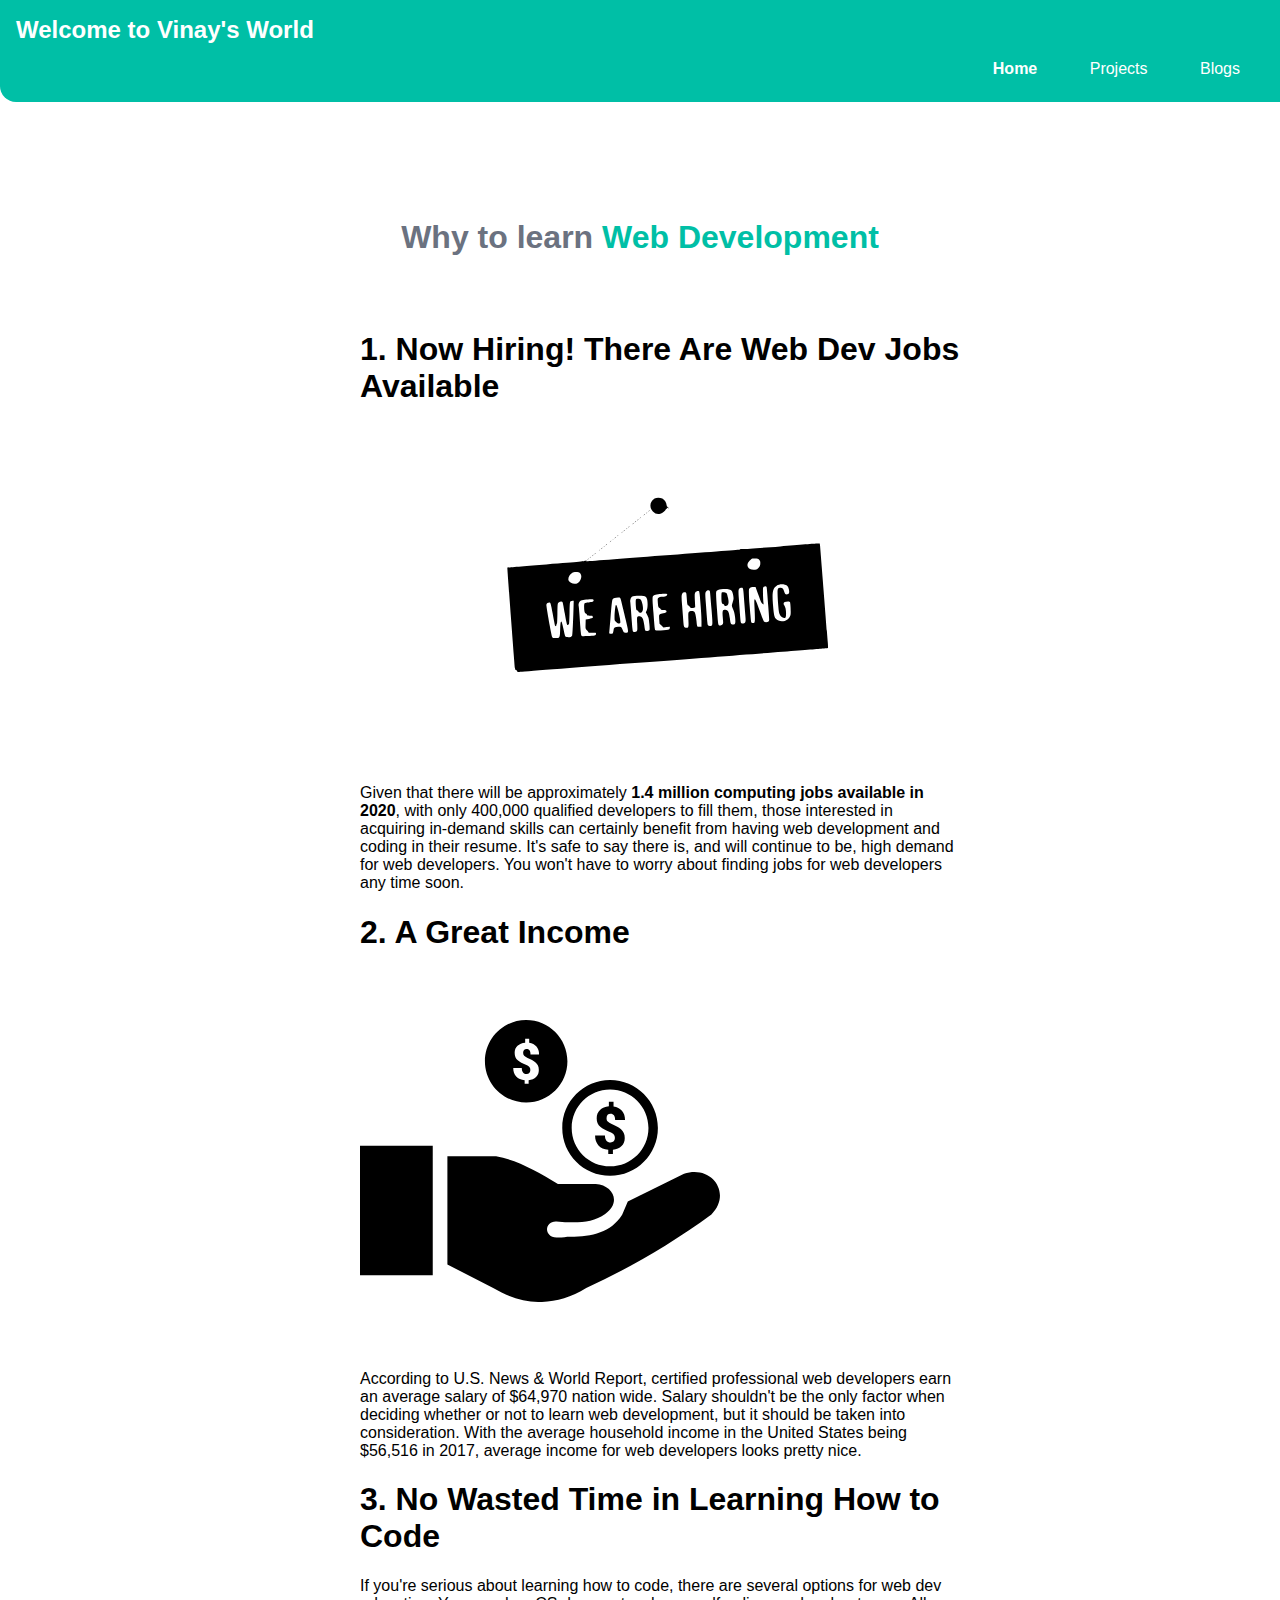
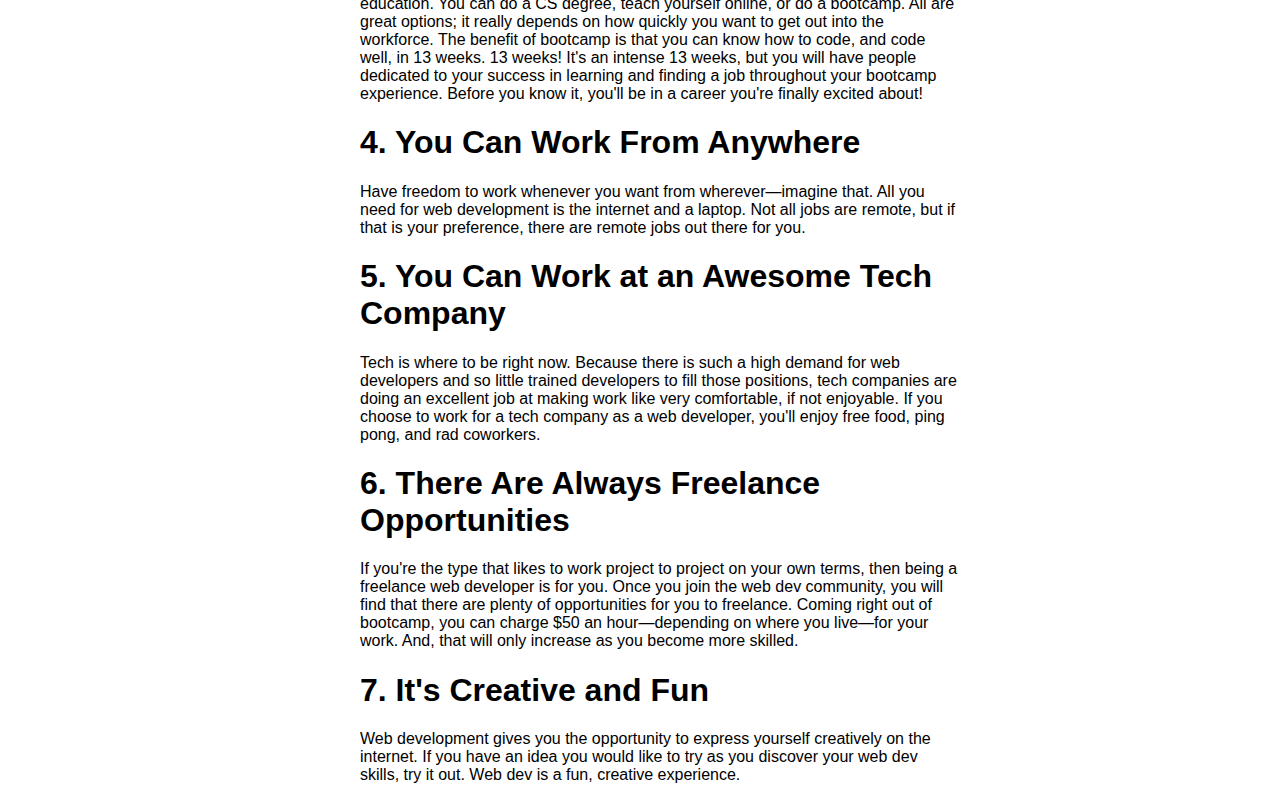
==== blog-web-dev.html @ 76586158 "feat - blog added" ====
<!DOCTYPE html>
<html lang="en">
<head>
    <meta charset="UTF-8">
    <meta name="viewport" content="width=device-width, initial-scale=1.0">
    <link href="styles.css" rel="stylesheet" />
    <title>blogs | adarshbalika</title>
</head>
<body>
    <nav class="navigation container">
        <div class="nav-brand">Welcome to Vinay's World</div>
        <ul class="list-non-bullet nav-pills ">
            <li class="list-item-inline">
                <a class="link link-active" href="/">Home</a>
            </li>
            <li class="list-item-inline">
                <a class="link" href="/projects.html">Projects</a>
            </li>
            <!-- <li class="list-item-inline">
                <a class="link" href="/projects.html">Achievements</a>
            </li> -->
            <li class="list-item-inline">
                <a class="link" href="/blogs.html">Blogs</a>
            </li>
        </ul>
    </nav>
    <header class="hero">
        <h1 class="hero-heading">Why to learn <span class="heading-inverted"> Web Development</span></h1>
    </header>

    <ul class="list-non-bullet">
        <li>
            <div class="container container-center">
                <h1> 1. Now Hiring! There Are Web Dev Jobs Available </h1>
                <img class="blog-image1" src="/images/we-are-hiring.svg">
                <p>
                    Given that there will be approximately <strong>1.4 million computing jobs available in 2020</strong>, 
                    with only 400,000 qualified developers to fill them, those interested in acquiring 
                    in-demand skills can certainly benefit from having web development and coding in their 
                    resume. It's safe to say there is, and will continue to be, high demand for web developers. 
                    You won't have to worry about finding jobs for web developers any time soon.
                </p>
            </div>
        </li>
        <li>
            <div class="container container-center">
                <h1> 2. A Great Income </h1>
                <img class="blog-image2" src="/images/income-hand.svg">
                <p>
                    According to U.S. News & World Report, certified professional web developers earn an average salary of 
                    $64,970 nation wide. Salary shouldn't be the only factor when deciding whether or not to learn web 
                    development, but it should be taken into consideration. With the average household income in the United 
                    States being $56,516 in 2017, average income for web developers looks pretty nice.
                </p>
            </div>
        </li>
        <li>
            <div class="container container-center">
                <h1> 3. No Wasted Time in Learning How to Code </h1>
                <p>
                    If you're serious about learning how to code, there are several options for web dev education. You can do a 
                    CS degree, teach yourself online, or do a bootcamp. All are great options; it really depends on how quickly 
                    you want to get out into the workforce. The benefit of bootcamp is that you can know how to code, and code well, 
                    in 13 weeks. 13 weeks! It's an intense 13 weeks, but you will have people dedicated to your success in learning 
                    and finding a job throughout your bootcamp experience. Before you know it, you'll be in a career you're finally 
                    excited about!
                </p>
            </div>
        </li>
        <li>
            <div class="container container-center">
                <h1> 4. You Can Work From Anywhere </h1>
                <p>
                    Have freedom to work whenever you want from wherever—imagine that. All you need for web development is the internet and a laptop. Not all jobs are remote, but if that is your preference, there are remote jobs out there for you. 

                </p>
            </div>
        </li>
        <li>
            <div class="container container-center">
                <h1> 5. You Can Work at an Awesome Tech Company </h1>
                <p>
                    Tech is where to be right now. Because there is such a high demand for web developers and so little trained developers to fill those positions, tech companies are doing an excellent job at making work like very comfortable, if not enjoyable. If you choose to work for a tech company as a web developer, you'll enjoy free food, ping pong, and rad coworkers.

                </p>
            </div>
        </li>
        <li>
            <div class="container container-center">
                <h1> 6. There Are Always Freelance Opportunities </h1>
                <p>
                    If you're the type that likes to work project to project on your own terms, then being a freelance web developer is for you. Once you join the web dev community, you will find that there are plenty of opportunities for you to freelance. Coming right out of bootcamp, you can charge $50 an hour—depending on where you live—for your work. And, that will only increase as you become more skilled. 

                </p>
            </div>
        </li>
        <li>
            <div class="container container-center">
                <h1> 7. It's Creative and Fun</h1>
                <p>
                    Web development gives you the opportunity to express yourself creatively on the internet. If you have an idea you would like to try as you discover your web dev skills, try it out. Web dev is a fun, creative experience.

                </p>
            </div>
        </li>

    </ul>

</body>
</html>
---- styles.css ----
:root {
    --primary-color: #00BFA6;
    --off-white: #F3F4F6;
    --dark-gray: #6B7280;
}

@media only screen and (max-width: 600px) {

    .nav-brand {
        font-size: 2.2rem ;
        text-align: center;
    }

    .list-item-inline .link {
        display: block;
        text-align: center;
        padding: 0rem;
    }

}


body {
    font-family: 'Montserrat', sans-serif;
    margin: 0px
}

hr {
    margin: 2rem 0rem;
}

/** spaces **/

.margin-md {
    margin: 2rem;
}

/** container **/
.container {
    padding: 0rem 1rem;
}

.container-center {
    max-width: 600px;
    margin: auto;
}

/** links **/
.link {
    box-sizing: border-box;
    text-decoration: none;
    padding: 0.5rem 1rem;
}

.link-primary {
    background-color: var(--primary-color);
    border-radius: 0.5rem;
    color: white
}

.link-secondary {
    color: var(--primary-color);
    border-radius: 0.5rem;
    border: 1px solid var(--primary-color);
}

/** lists **/

.list-non-bullet {
    list-style: none;
}

.list-item-inline {
    display: inline;
    padding: 0rem 0.5rem;
}

/** navigation **/

.navigation {
    background-color: var(--primary-color);
    color: white;
    padding: 1rem 1rem 0.5rem;
    border-bottom-left-radius: 1rem;
}

.navigation .nav-brand {
    font-weight: bold;
    font-size: 1.5rem;
}

.navigation .nav-pills {
    text-align: right;
}

.navigation .link {
    color: white;
}

.navigation .link-active {
    font-weight: bold;
}

/** header **/

.hero {
    padding: 2rem;
    padding-top: 5rem;

}

.hero .hero-img {
    max-width: 350px;
    display: block;
    margin: auto;
}

.hero .hero-heading {
    text-align: center;
    padding-top: 1rem;
    color: var(--dark-gray);
}

.hero .hero-heading .heading-inverted {
    color: var(--primary-color);
}

/** sections **/

.section {
    padding: 2rem;
}

.section h1 {
    text-align: center;

}

.ow {
    background-color: var(--off-white);
}

/** footers **/

.footer {
    background-color: var(--primary-color);
    padding: 2rem 1rem;
    text-align: center;
    color: white;
    border-top-right-radius: 1rem;
}

.footer .link {
    color: white
}

.footer .footer-header {
    font-weight: bold;
    font-size: large;
}

.footer ul {
    padding-inline-start: 0px;
}

a img {
    height: 1rem;
    width: 1rem;
    padding-right: 0.1rem;
}

.blog-image1 {
    width: 100%;
    height: auto;

}
.blog-image2 {
    width: 60%;
    height: auto;
    padding: 3rem 0;

}
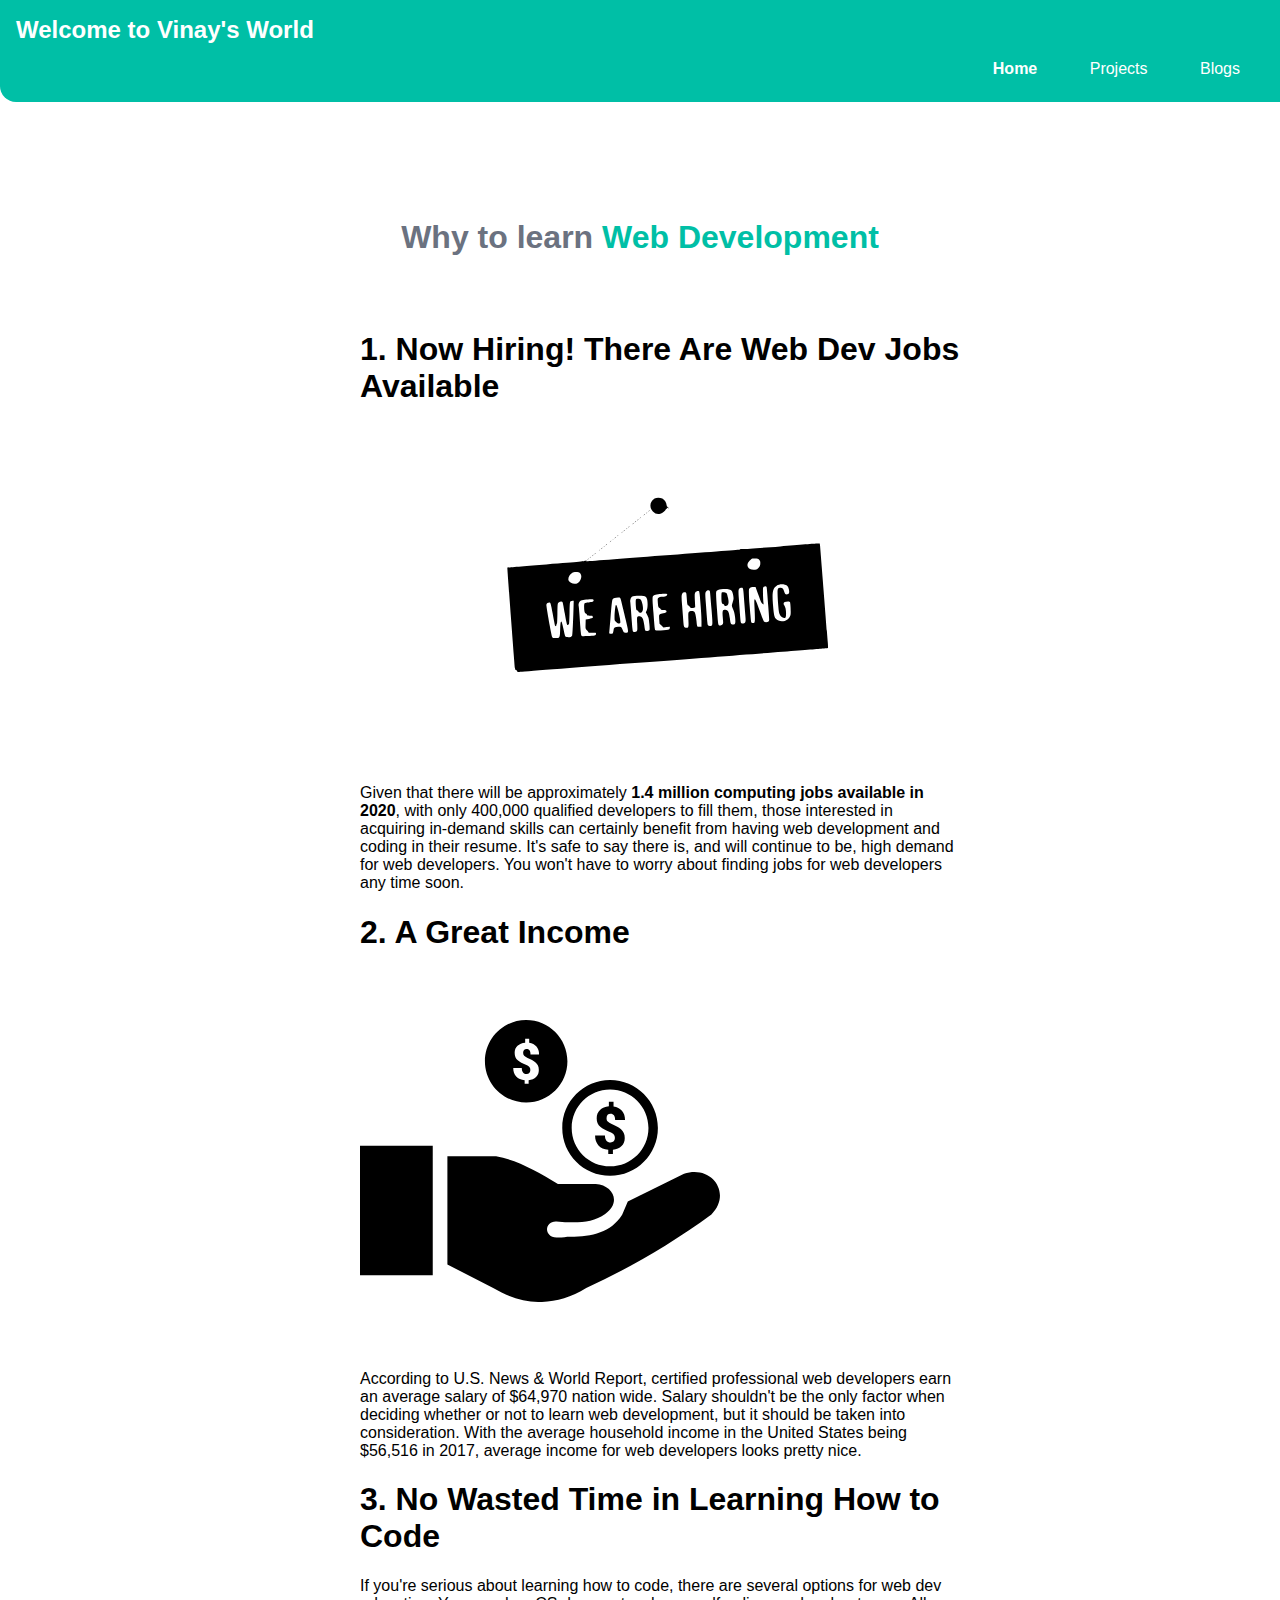
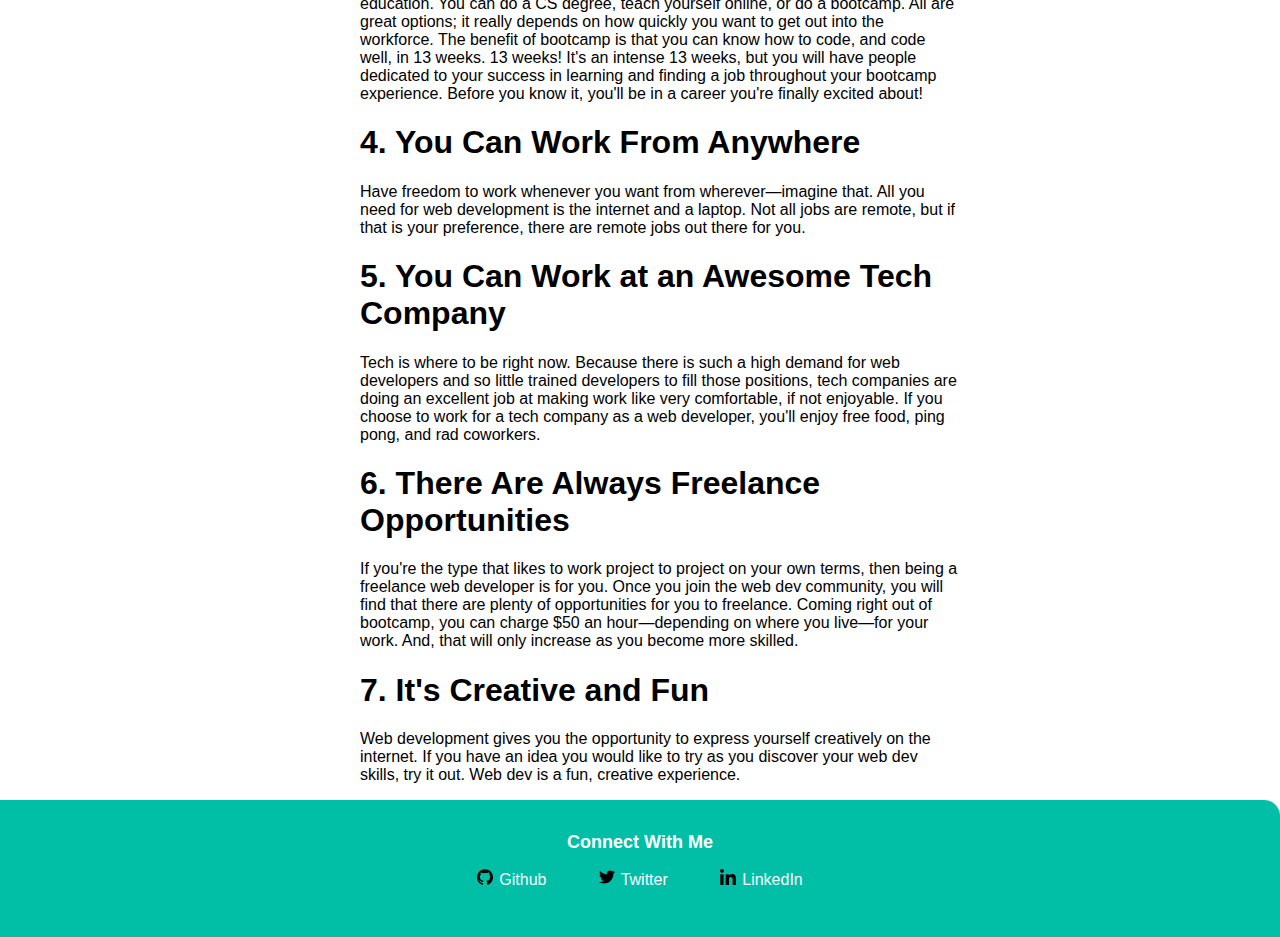
==== commit ab05a6eb: "new projects added" ====
--- a/blog-web-dev.html
+++ b/blog-web-dev.html
@@ -105,6 +105,30 @@
         </li>
 
     </ul>
+    <footer class="footer">
+        <div class="footer-header">Connect With Me</div>
+        <ul class="social-links list-non-bullet">
+            <li class="list-item-inline">
+                <a class="link" href="https://github.com/vinayd001" target="_blank">
+                    <img class="image" src="/images/github.svg">
+                    Github
+                </a>
+            </li>
+            <li class="list-item-inline">
+                <a class="link" href="https://twitter.com/vinay_dangwal" target="_blank">
+                    <img src="/images/twitter.svg">
+                    Twitter
+                </a>
+            </li>
+            <li class="list-item-inline">
+                <a class="link" href="https://linkedin.com/in/vinaydangwal" target="_blank">
+                    <img src="/images/linkedin.svg">
+                    LinkedIn
+                </a>
+            </li>
+            
+        </ul>
+    </footer> 
 
 </body>
 </html>